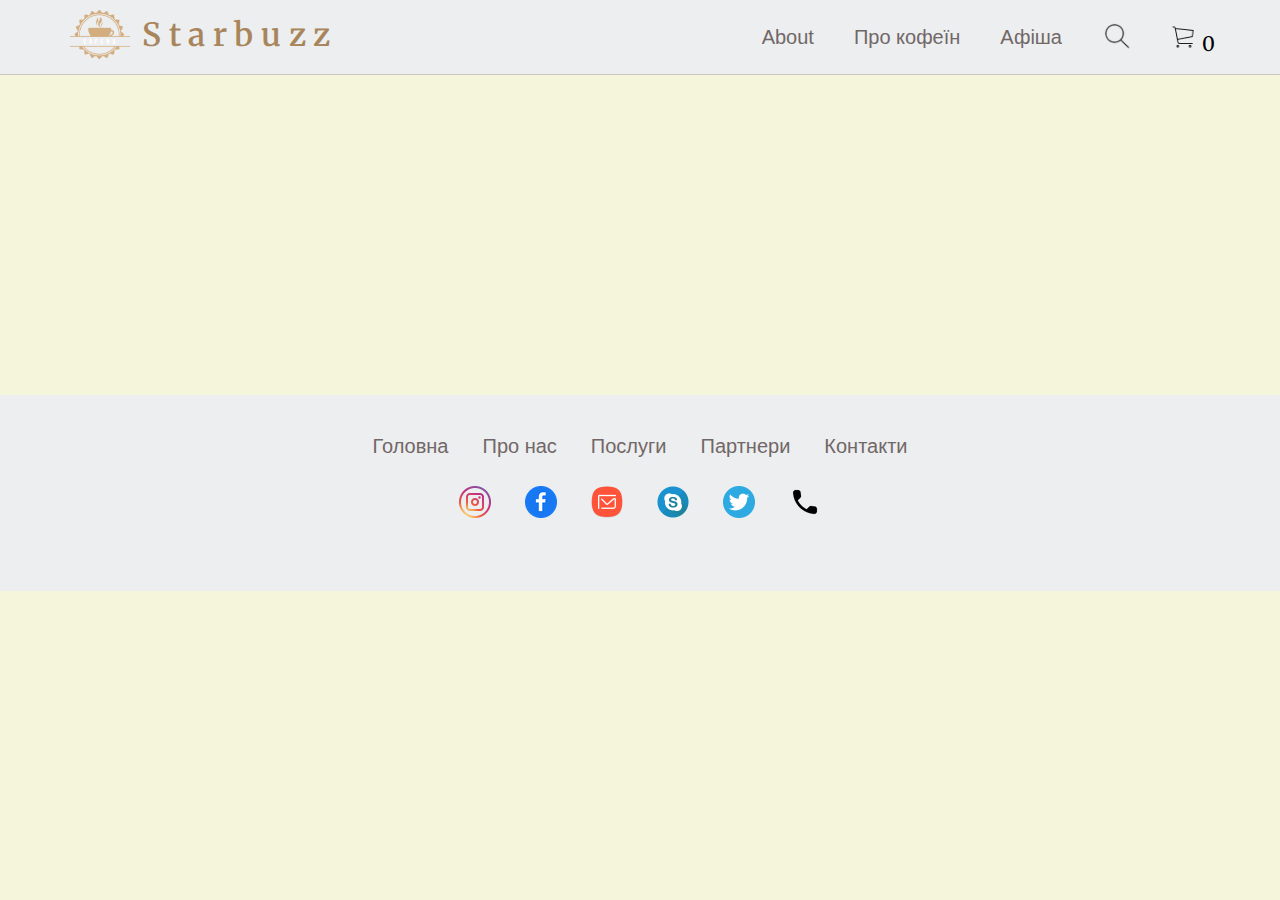
==== pages/about.html @ 5abb260b "4thcommit" ====
<!DOCTYPE html>
<html lang="en">
<head>
    <meta charset="UTF-8">
    <meta http-equiv="X-UA-Compatible" content="IE=edge">
    <meta name="viewport" content="width=device-width, initial-scale=1.0">
    <title>Про нас</title>
    <link rel = "stylesheet"  href="../mainfile.css">
    <link href="https://fonts.googleapis.com/css2?family=Merriweather:wght@300&family=Noto+Serif&display=swap" rel="stylesheet">
</head>
<body>
    <header class="header">
        <div class="header_container">
            <div class="logo"><a href="#"><img src="../img/logo.png" alt="logo"></a><h1 id="logo-name">Starbuzz</h1></div>
            <div class="header_menu menu">
                <div class="menu_icon">
                    <img src="../img/menu.png"></im>
                </div>
                <nav class="navbar nav_container">
                    <ol class="center_row">
                        <li>
                            <a href="#" class="menu__item">About</a>
                            <span class="menu_arrow"></span>
                            <ul class="menu_sub-list">
                                <li><a href="#" class="menu_sub-link" target="_blank">Філософія</a></li>
                                <li><a href="#" class="menu_sub-link" target="_blank">Партнери</a></li>
                                <li><a href="#" class="menu_sub-link" target="_blank">Контакти</a></li>
                            </ul>
                        </li>
                    <li><a href="../pages/сaffeine.html" class="menu__item" target="_blank">Про кофеїн</a></li>
                    <li><a href="../pages/table.html" class="menu__item" target="_blank">Афіша</a></li>
                    </ol>
                    <div class="icons">
                        <div class="search" id="search-btn"><img src="../img/search.png" alt="search"></div>
                        <div class="shopping" id="card-btn"><a href="#popup"><img src="../img/shopping-cart.png" alt="yourcart"></a><span>0</span></div>
                    </div>
                </nav>
        </div>
        </div>
    </header>
    <section class="about-us">

    </section>
    <section class="video">

    </section>
    <section class="rewievs">

    </section>
    <section class="write-rew">
        
    </section>
    <footer>
        <div class="container-footer">
          <ul class="flex-row flex-links">
            <li><a href="#h">Головна</a></li>
            <li><a href="#about">Про нас</a></li>
            <li><a href="#services">Послуги</a></li>
            <li><a href="#team">Партнери</a></li>
            <li><a href="#contact-us">Контакти</a></li>
          </ul>
          <ul class="flex-row">
            <li>
                <a href="https://www.instagram.com/" title="Instagram" target="_blank">
                    <img src="../img/icons/instagram.png" alt="Ми в Instagram!">
                </a>
            </li>
            <li>
                <a href="https://www.facebook.com/" title="Facebook" target="_blank">
                    <img src="../img/icons/facebook (1).png" alt="Ми в Facebook!">
                </a>
            </li>
            <li>
                <a href="mailto:starbuzzcafe@gmail.com?subject=Important" title="Email">
                    <img src="../img/icons/email.png" alt="Напишіть нам!">
                </a>
            </li>
            <li>
                <a href="skype:skypename?chat" title="Skype(chat)">
                    <img src="../img/icons/skype.png" alt="Напишіть нам в Skype!">
                </a>
            </li>
            <li>
                <a href="#" title="Twitter">
                    <img src="../img/icons/twitter.png" alt="Напишіть нам в Twitter!">
                </a>
            </li>
            <li>
                <a href="callto:+0689584521" title="Phone number">
                    <img src="../img/icons/call.png" alt="Зателефонуйте нам!">
                </a>
            </li>
          </ul>
        </div>
      </footer>
</body>
<script src="script.js"></script>
</html>
---- mainfile.css ----
*{
    font-family: 'Merriweather', serif;
    margin:0; 
    padding:0;
    box-sizing: border-box;
    outline: none; 
    border:none;
    text-decoration: none;
    
}
html {
    font-size: 62.5%;
}
body{
    background: beige;
    scroll-behavior: smooth;
    overflow: auto;
}
body.lock{
    overflow: hidden;
}
html, body {
    width: 100%;
    height: 100%;
    overflow-x: hidden;
}
h1 {
    font-size: 32px;
    font-weight: 570;
    line-height: 1.8;
    letter-spacing: 7.6px;
    text-align: center;
    text-transform: initial;
    padding-top: 0;
}
h2{
    font-size: 30px;
    font-style:initial;
    font-weight: 620;
    line-height: 1.3;
    letter-spacing: 6px;
    text-align: justify;
    text-transform: initial;
}
h3 {
    font-size: 18px;
    font-style:initial;
    font-weight: 600;
    line-height: 0.8;
    text-align:inherit;
    text-transform: initial;
}
p, a {
    font-size: 18px;
    font-weight: 500;
    line-height: normal;
    text-align: left;
    text-transform: initial;
    margin: 10px 5px;
    color: #333333;
}
section {
    align-content: initial;
    padding: 40px 7%;
    z-index: 1000;
}
h3 span {
    color: #e3bc59f3;
}
h1, h2, h3{
    color: #a9855b;
}

.heading {
    text-align: center;
    padding-bottom: 54px;
    font-size: 34px;
}
.heading2{
    text-align: center;
    padding-bottom: 54px;
    font-size: 22px;
    color: rgb(42, 44, 44);
}
.heading3{
    text-align: center;
    padding-bottom: 8px;
    padding-top: 8px;
    font-size: 16px;
    color: rgb(42, 44, 44);
    line-height: 1.5;
}
.p{
    font-size: 16px;
}
.header {
    top: 0;
    left: 0;
    width: 100%;
    z-index: 1000;
    background-color: #eceef0;
    border-bottom: 1.5px solid #cdc5c5;
}
.header_container{
    max-width: 1200px;
    margin: 0 auto;
    display: flex;
    padding: 0px 25px;
    align-items: center;
    justify-content: space-between;
    min-height: 70px;
}
.logo a img{
    width: 60px;
}
div.logo h1 {
    margin: 7px;
}
.center_row > li{
    position: relative;
    margin: 0px 0px 0px 20px;
}
ol, ul {
    list-style: none;
}
.menu_sub-list{
    position: absolute;
    top: 100%;
    right: 0;
    background-color: #fff;
    padding: 15px;
    min-width: 150px;
}
.menu_sub-list li {
    margin: 0px 0px 10px 0px;
}
.menu_sub-list li:last-child{
    margin: 0;
}
a.menu__item{
    margin:0 1rem;
}
a.menu__item,
.menu_sub-list li a{
    font-family: 'Raleway', sans-serif;
    text-decoration: none;
    font-style: normal;
    color: #726767;
    font-size: 20px;
}
a.menu__item:hover {
    color: #e3bc59f3;
    border-bottom: 2px solid #e3bc59f3;
    padding-bottom: 8px;
}
.menu_sub-list li a:hover{
    color: #e3bc59f3;
    border-bottom: 2px solid #e3bc59f3;
    padding-bottom: 4px;
}
div.logo{
    display: flex;
    flex-direction: row;
}
div.icons {
    display: flex;
    flex-direction: row;
    margin: 0 auto;
}
div.icons div {
    cursor: pointer;
    font-size: 40px;
    margin-left: 32px;
}
div.icons div img {
    height: 28px;
}
.menu_icon{
    display: none;
}
.shopping span {
    font-size: 20px;
}
nav.navbar.nav_container.active{
    z-index: 1;
}
/*section cafebg*/
section.container.cafebg{
    min-height: 100vh;
    width: 100%;
    display: flex;
    align-items: center;
    background-image: url(./img/main-coffee.jpg);
    background-attachment: fixed;
    background-size: cover;
    background-position: center;
}
.container.cafebg .content {
    max-width: 800px;
}
.content h1 {
    font-size: 80px;
    color: #4b4432f3;
}
.content p {
    font-size: 2rem;
    font-weight: lighter;
    line-height: 1.8;
    padding: 1rem 0;
    color: #495250;
    margin: 0 auto;
}
.menu_item{
    position: absolute;
    background:#a2c5c5;
    color:#eceef0;
    position:relative;
    height:60px;
    width: 160px;
    font-size: 22px;
    padding:0 16px;
    cursor: pointer;
    transition:800ms ease all;
    outline:none;
  }
  .menu_item:hover{
    background:#eceef0;
    color:#dadfdf;
  }
  .menu_item:before,.menu_item:after{
    content:'';
    position:absolute;
    top:0;
    right:0;
    height:3px;
    width:0;
    background: #a2c5c5;
    transition:400ms ease all;
  }
  .menu_item:after{
    right:inherit;
    top:inherit;
    left:0;
    bottom:0;
  }
  .menu_item:hover:before,.menu_item:hover:after{
    width:100%;
    transition:800ms ease all
  }
 a.name {
    display: flex;
    align-items: center;
    justify-content: center;
 }
 /*end section cafebg*/
 /*section buy-pr*/
 .buy-pr{
    background-color: #dadfdf;
    margin-top: -7%;
    display: flex;
    flex-direction: column;
 }
 section.buy-pr h2 {
    text-align: center;
}
.grid {
    display: flex;
    flex-wrap: wrap;
    gap: 4px;
}
.buy-coffee{
    flex: 24%;
    border: 1.5px solid rgb(176, 182, 187);
}
.roast {
    display: flex;
    flex-direction: row;
    margin-left: 20px;
}
.roast .typeroast {
    margin-right: 5px;
}
div.roast{
    margin-top: 10px;
}
img.starpic {
    display: block;
    margin: 0 auto;
}
.starpic {
    max-width: 255px;
    max-height: 315px;
}
div.grid div.buy-coffee {
    text-align: center;
}
div.buy-coffee:hover {
    background: #eceef0;
}
.menu_item1{
    position: absolute;
    background:#a2c5c5;
    color: #4b4432f3;
    position:relative;
    height:40px;
    width: 130px;
    font-size: 22px;
    padding:0 16px;
    cursor: pointer;
    transition:800ms ease all;
    outline:none;
    margin: auto;
    display: flex;
    justify-content: center;
    align-content: center;
    font-weight: 600;
    margin: 10px auto;  
}
.menu_item1:hover{
    background:#eeedbe;
    color:#b6dada;
  }
.menu_arrow{
    display: none;
}
body._pc .center_row > li:hover .menu_sub-list {
    opacity: 1;
    visibility: visible;
    transform: translate(0px, 0px);
    pointer-events: all;
}
body._mobile .center_row > li {
    display: flex;
    align-items: center;
}
body._mobile .menu_arrow{
    display: block;
    width: 0;
    height: 0;
    border-left: 5px solid transparent; 
    border-right: 5px solid transparent; 
    border-top: 10px solid #cbcfcf;
}
body._mobile .center_row > li.active .menu_sub-list {
    opacity: 1;
    visibility: visible;
    transform: translate(0px, 0px);
    pointer-events: all;
    display: block;
}
/*section menu*/
.menu_coffee {
    background-color: #e9e7e5;
}
.row{
    display: flex;
    flex-wrap: wrap;
}
.col{
    flex: 45%;
    box-sizing: border-box;
    padding: 10px 20px 15px 20px;
}
.col div.drink img{
    float: left;
    margin: 4px;
    width: 80px;
    height: 80px;
    text-align: left;
    border-radius: 50%;
}
div.title_coffee {
    margin-left: 90px;
    font-size: 10px;
}
div.title_coffee h3 {
    color: rgb(180, 157, 140);
    line-height: 1.4;
}
div.title_coffee p{
    font-size: 16px; 
    margin-top: 25px;
} 
div.title_coffee span {
    border-bottom: 3.5px dotted;
    margin-left: 40px;
}
.col {
    border: 1.5px solid rgb(187, 186, 176);
    margin: 1.5px;
    position:relative;
    padding-bottom: 40px;
}
.col:hover{
    background-color:rgb(224, 212, 204);
    transform: scale(1.02);
}
.rating {
    display: inline-flex;
    flex-direction: row-reverse;
    padding: 5px;
    position: absolute;
    bottom: 5px;
}
.rating_item{
    color: #a8a7a7;
    cursor: pointer;
    transition: .2s;
    font-size: 22px;
}
.rating_item:hover,
.rating_item:hover ~ .rating_item{
    color: #e3bc59f3;
}
.rating[data-total-value="1"] .rating_item:nth-child(n+5),
.rating[data-total-value="2"] .rating_item:nth-child(n+4),
.rating[data-total-value="3"] .rating_item:nth-child(n+3),
.rating[data-total-value="4"] .rating_item:nth-child(n+2),
.rating[data-total-value="5"] .rating_item:nth-child(n+1) {
    color: #e3bc59f3;
}
.menu_item_1{
    background-color:rgb(180, 157, 140);
}
a.menu_item.menu_item_1{
    display: flex;
    justify-content: center;
    align-items: center;
    bottom: -20px;
}
.menu_item_1:before,.menu_item_1:after{
    content:'';
    position:absolute;
    top:0;
    right:0;
    height:3px;
    width:0;
    background: rgb(180, 157, 140);
    transition:400ms ease all;
  }
  .menu_item_1:hover{
      color: rgb(180, 157, 140);
  }
  .menu_item_1:after{
    right:inherit;
    top:inherit;
    left:0;
    bottom:0;
  }
  .menu_item.menu_item_1{
    height: 50px;
    font-size: 18px;
    margin: 0 auto;
}
/*section order-coffee*/
.order-coffee{
    background-color: #dadfdf;
}
.row1{
    display: flex;
    align-items: center;
    width: 96%;
}
.content-coffee,
.image-coffee {
    flex: 50%;
    font-size: 24px;
    margin: 15px;
}
.head_take_away{
    color: #a9855b;
    font-size: 65px;
}
.image-coffee img {
    width: 100%;
    height: auto;
}
/*section intro*/
.intro{
    background-color: #e9e7e5;
    min-height: 480px;
}
.title_p{
    padding: 0 0 20px;
    color: #787878;
    margin: 20px;
}
.intro-coffee{
    text-align: center;
    max-width: 500px;
    margin: 0 auto;
}
.intro-coffee h1{
    font-size: 60px;
    color: #4b4432f3;
}
.intro-coffee .heading{
    padding-bottom: 40px;
}

i.down {
    border: solid rgb(180, 157, 140);
    border-width: 0 4px 4px 0;
    display: inline-block;
    padding: 3px;
    height: 50px;
    width: 50px;
    text-align: center;
    margin-left: 46%;
  }
i.down:hover{
    border: solid #e3bc59f3;
    border-width: 0 4px 4px 0;
    display: inline-block;
    padding: 3px;
    height: 50px;
    width: 50px;
  }
  .down {
    transform: rotate(45deg);
    -webkit-transform: rotate(45deg);
}
/*section subscribe*/
.news{
    background-color: #dadfdf;
}
.columns1{
    display: flex;
}
.part1{
    flex: 50%;
    align-items: center;
    justify-content: center;
}
.container-form{
    max-width: 500px;
    width: 100%;
    background: #fff;
    margin: 20px auto;
    padding: 30px;
    box-shadow: 1px 1px 2px rgb(0, 0, 0, 0.125);
}
.container-form legend{
    font-size: 24px;
    font-weight: 700;
    color: #a9855b;
    text-transform: uppercase;
    text-align: center;
}
.container-form form{
    width: 100%;
}
.part1{
    display: flex;
    align-items: center;
    margin: 0 15px;
}
.part1 label{
    width: 50px;
    margin-right: 10px;
    font-size: 14px;
    color:#4b4432f3; 
}
.button{
    height: 37px;
    width: 110px;
    margin-right: 105px;
    margin: 15px 0;
}
.part1 .input_det {
    width: 160px;
    outline: none;
    border: 0.5px solid #bdbcbaf3;
    font-size: 15px;
    padding: 8px 10px;
    transition: all 0.3s ease;
}
.part1 .input_det:focus{
    border: 1px solid #e3bc59f3;
}
label p a{
    float: left;
}
label p a{
    color: rgb(180, 157, 140);
}
label p a:hover{
    color: rgb(212, 202, 142);
}
.inputfield .check{
    width: 15px;
    height: 15px;
    cursor:pointer;
    position: relative;
    margin: 0 10px;
}
.inputfield .check input[type="checkbox"]{
    position: absolute;
    top: 0;
    left: 0;
    opacity: 0;
}
.inputfield .check .checkmark{
    width: 15px;
    height: 15px;
    border: 1px solid rgb(212, 202, 142);
    display: block;
    position: relative;
    background: rgb(248, 248, 248);
}
.inputfield .check .checkmark:before {
    content: "";
    position: absolute;
    top: 1px;
    left: 2px;
    width: 5px;
    height: 2px;
    border: 2px solid;
    border-color: transparent transparent #fff #fff;
    transform: rotate(-45deg);
    display: none;
}
.inputfield .check input[type="checkbox"]:checked ~ .checkmark{
    background: rgb(212, 202, 142);
}
.inputfield .check input[type="checkbox"]:checked ~ .checkmark:before{
    background: rgb(212, 202, 142);
    display: block;
}
.part1 img{
    width: 100%;
    height: auto;
}
/*section footer*/
.footer{
    background-color: #e9e7e5;
}
/*popup*/
.popup{
    position: fixed;
    height: 100%;
    width: 100%;
    background-color: rgba(0, 0, 0, 0.712);
    top: 0;
    left: 0;
    opacity: 0;
    visibility: hidden;
    overflow-y: auto;
    overflow-x: hidden;
    transition: all 0.5s ease 0s;
}
.popup_header{
    width: 100%;
    max-width: 800px;
    display: flex;
    justify-content: flex-start;
    border-bottom: 4px solid lightgrey;
    margin: 0 auto;
}
.product_title{
    width: 45%;
}
.price{
    width: 15%;
    display: flex;
    align-items: center;
}
.quantity{
    width: 30%;
    display: flex;
    align-items: center;
}
.quantity img{
    margin: 5px;
    height: 20px;
}
.total{
    display: flex;
    align-items: center;
}
.basketTotalContainer{
    display: flex;
    justify-content: flex-end;
    width: 100%;
    padding: 10px 0;
}
.basketTotalTitle{
    width: 30%;
}
.basketTotal{
    width: 10%;
}
.product {
    width: 45%;
}
.products{
    display: flex;
    flex-wrap: wrap;
}
.products .price,
.products .total {
    font-size: 18px;
}
.popup:target{
    opacity: 1;
    visibility: visible;
}
.popup_body{
    min-height: 100%;
    display: flex;
    align-items: center;
    justify-content: space-around;
    padding: 30px 10px;
    font-size: 14px;
}
.popup_content{
    background-color: #fff;
    color: #000;
    justify-content: space-around;
    width: 800px;
    padding: 30px;
}
.popup_header .popup_close{
    position: absolute;
    right: 10px;
    top: 10px;
    font-size: 50px;
    color: white;
    font-family:'Trebuchet MS', 'Lucida Sans Unicode', 'Lucida Grande', 'Lucida Sans', Arial, sans-serif;
}
form.main_form_1 fieldset{
    border-color: #fde3a0b4;
    border-style: solid;
    box-shadow: 0 0 20px rgb(0 0 0 / 10%);
    border-radius: 3px;
    padding: 20px 15px;
    margin: 20px;
}
.part{
    margin: 15px;
    font-size: 16px;
    flex: 50%;
    box-sizing: border-box;
    padding-left: 40px;
    padding: 20px;
    vertical-align: middle;
}
.columns {
    display: flex;
    flex-wrap: wrap;
    margin-left: 40px;
}
.part input{
    width: 160px;
    outline: none;
    border: 0.5px solid #bdbcbaf3;
    font-size: 15px;
    padding: 8px 10px;
    transition: all 0.3s ease;
}

/*footer*/
footer{
    background-color: #eceef0;
}
.container-footer{
    display: flex;
    flex-direction: column;
    align-items: center;
}
.container-footer ul{
    margin-bottom: 28px;
    flex-wrap: wrap;
    justify-content: center;
}
.container-footer ul li a{
    padding: 0 12px;
    margin-bottom: 16px;
    color: #726767;
    font-family: 'Raleway', sans-serif;
    font-size: 20px;
}
.flex-row{
    display: flex;
}
.flex-row.flex-links li a:hover{
    color: #e3bc59f3;
    border-bottom: 2px solid #e3bc59f3;
    padding-bottom: 4px;
}
 @media (min-width: 900px){
        footer{
        padding: 40px 20px;
        }
}

/*page about caffeine*/
.bg-color img{
    margin: auto;
    display: flex;
}
.left-coffee {
    float: left;
    margin: 4px ;
    width: 280px;
    height: 262px;
}
.left-tea{
    float: left;
    margin: 4px 5px 4px 5px ;
    width: 230px;
    height: 210px;
    margin-top: 30px;
}
.circle {
    float: left;
    shape-outside: circle(45%);
    height: 500px;
    width: 500px;
}
.make-drink{
    font-size: 18px;
    font-weight: 500;
    line-height: normal;
    text-align: left;
    text-transform: initial;
    margin: 10px 5px;
    color: #333333;
}
.bg-color,
.bg-muted,
.beans-bg,
.coffee-bg,
.make-coffee,
.tea-bg,
.make-tea{
background-color: #dadfdf;
}









@media (min-width: 767px){
    .center_row{
        display: flex;
        align-items: center;
    }
    .center_row > li {
        padding: 10px 0;
    }
    nav.navbar.nav_container{
        display: flex;
    }
    .menu_sub-list{
        transform: translate(0px, 10%);
        opacity: 0;
        visibility: hidden;
        pointer-events: none;
        transition: all 0.3s ease 0s;
    }
}
@media (max-width: 767px) {
    .menu_icon{
        z-index: 5;
        display: block;
        position: relative;
        width: 30px;
        height: 18px;
        cursor: pointer;
    }
    .nav_container {
        position: fixed;
        top: 0;
        right: -100%;
        width: 100%;
        height: 100%;
        background-color:rgba(174, 201, 201, 0.95);
        color: rgb(230, 240, 238);
        padding: 100px 30px;
        transition: right 0.3s ease 0s;
    }
    .nav_container.active{
        right: 0;
    }
    .nav_container::before{
        content: "";
        position: fixed;
        width: 100%;
        top: 0;
        left: 0;
        max-height: 102px;
        background-color: #eceef0;
        border-bottom: 1.5px solid #cdc5c5;
        z-index: 2;
    }
    .center_row > li {
        flex-wrap: wrap;
        margin: 15px 0px 25px 0px;
    }
    .nav_container > li.active .menu_sub-list{
        display: block;
    }
    .center_row li a{
        font-size: 22px;
    }
    .menu_sub-list{
        position: relative;
        flex: 1 1 100%;
        display: none;
    }
    .menu_sub-link{
        font-size: 18px;
    }
}
div.title_coffee span {
    border-bottom: 3.5px dotted;
    display: flex;
    max-width: 55px;
    margin-left: 10px;
}
@media (max-width: 1280px){
    .row1{
    flex-direction: column;
    }
}
@media (max-width: 350px){
    .intro-coffee h1{
        font-size: 40px;
    }
}
@media (max-width: 1112px){
    .news .columns1{
        flex-direction: column;
    }
    .columns1 .part1 label{
        flex-direction: column;
        align-items: flex-start;
    }
}
@media (max-width: 440px){
    fieldset.forms p,
    .part1 .input_det,
    .inputfield .part1 p,
    .inputfield .part1 p a{
        font-size: 14px;
    }
}
@media (max-width: 340px){
    .columns1 .part1{
        width: 250px;
        margin-right: 20px;
    }
    fieldset.forms legend {
        margin-left: -40px;
        font-size: 14px;
    }
    fieldset.forms p.p,
    fieldset.forms p.p a,
    div.part1 label{
        font-size: 10px;
    }
    .input_det{
        width: 100px;
    }
    .container-form{
        width: 300px;
    }
}













/*media queires*/
@media screen and (min-width: 960px) {
    html {
      margin-left: calc(100vw - 100%);
      margin-right: 0;
    }
  }
@media(max-width: 991px){
    html{
        font-size: 55%;
    }
    header {
        padding: 1.5rem 2rem;
    }
    section{
        padding:2rem;
    }
}
@media (max-width: 440px){
    .container.cafebg .content h1{
        font-size: 45px;
    }
    .container.cafebg .content p{
        font-size: 16px;
    }
    .menu_item {
        height: 50px;
        width: 130px;
    }
    .menu_item a{
        font-size: 14px;
    }
    .head_take_away{
        font-size: 42px;
    }
    a.menu_item.menu_item_1{
        font-size: 15px;
    }
}
@media (max-width: 484px){
    #logo-name {
        display: none;
    }
}
@media (max-width: 1377px), 
       (min-width:1307px){
        .special {
            
    display: block;
    max-width: 24%;
    margin: auto;
        }
}
@media (max-width: 1213px){
    .special{
    display: block;
    max-width: 33%;
    margin: auto;
    }
}
@media (max-width: 817px){
    .special{
    display: block;
    max-width: 50%;
    margin: auto;
    }
}
@media (max-width: 556px){
    .special{
    display: block;
    max-width: 100%;
    }
}
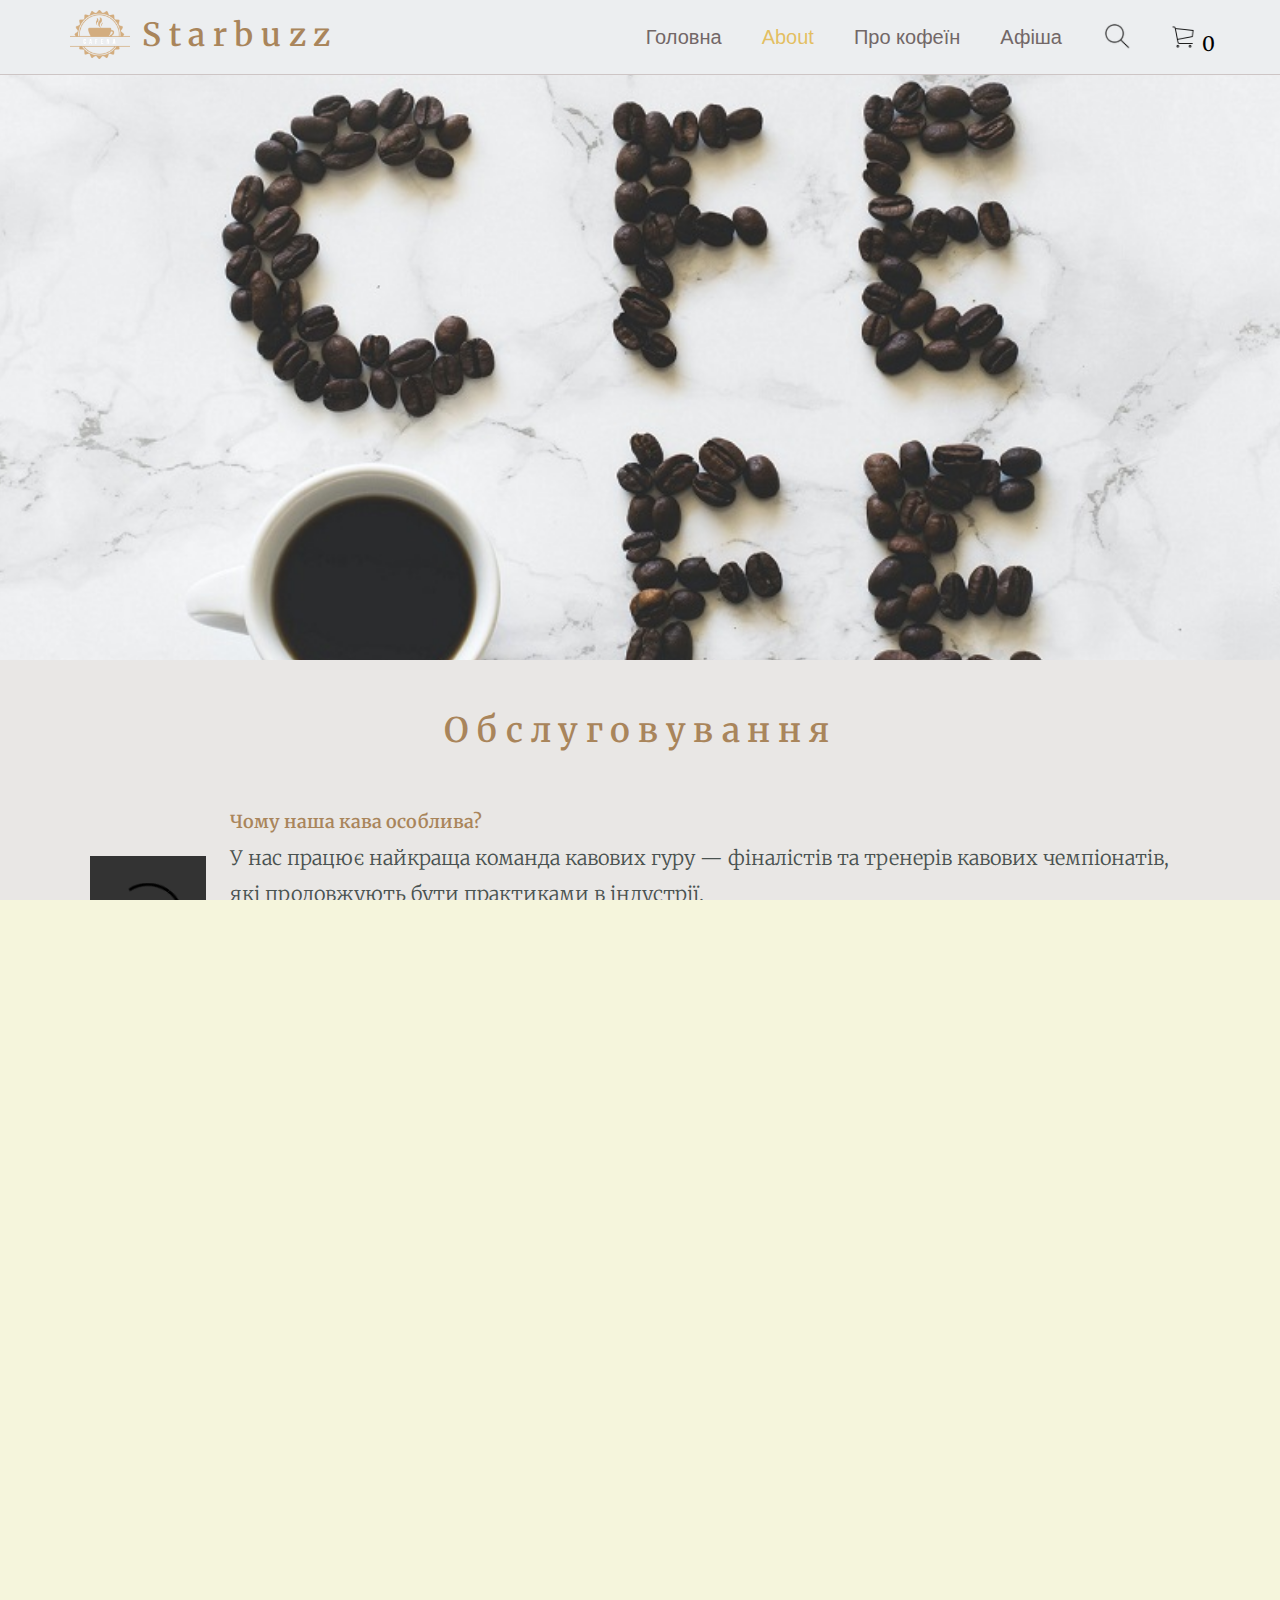
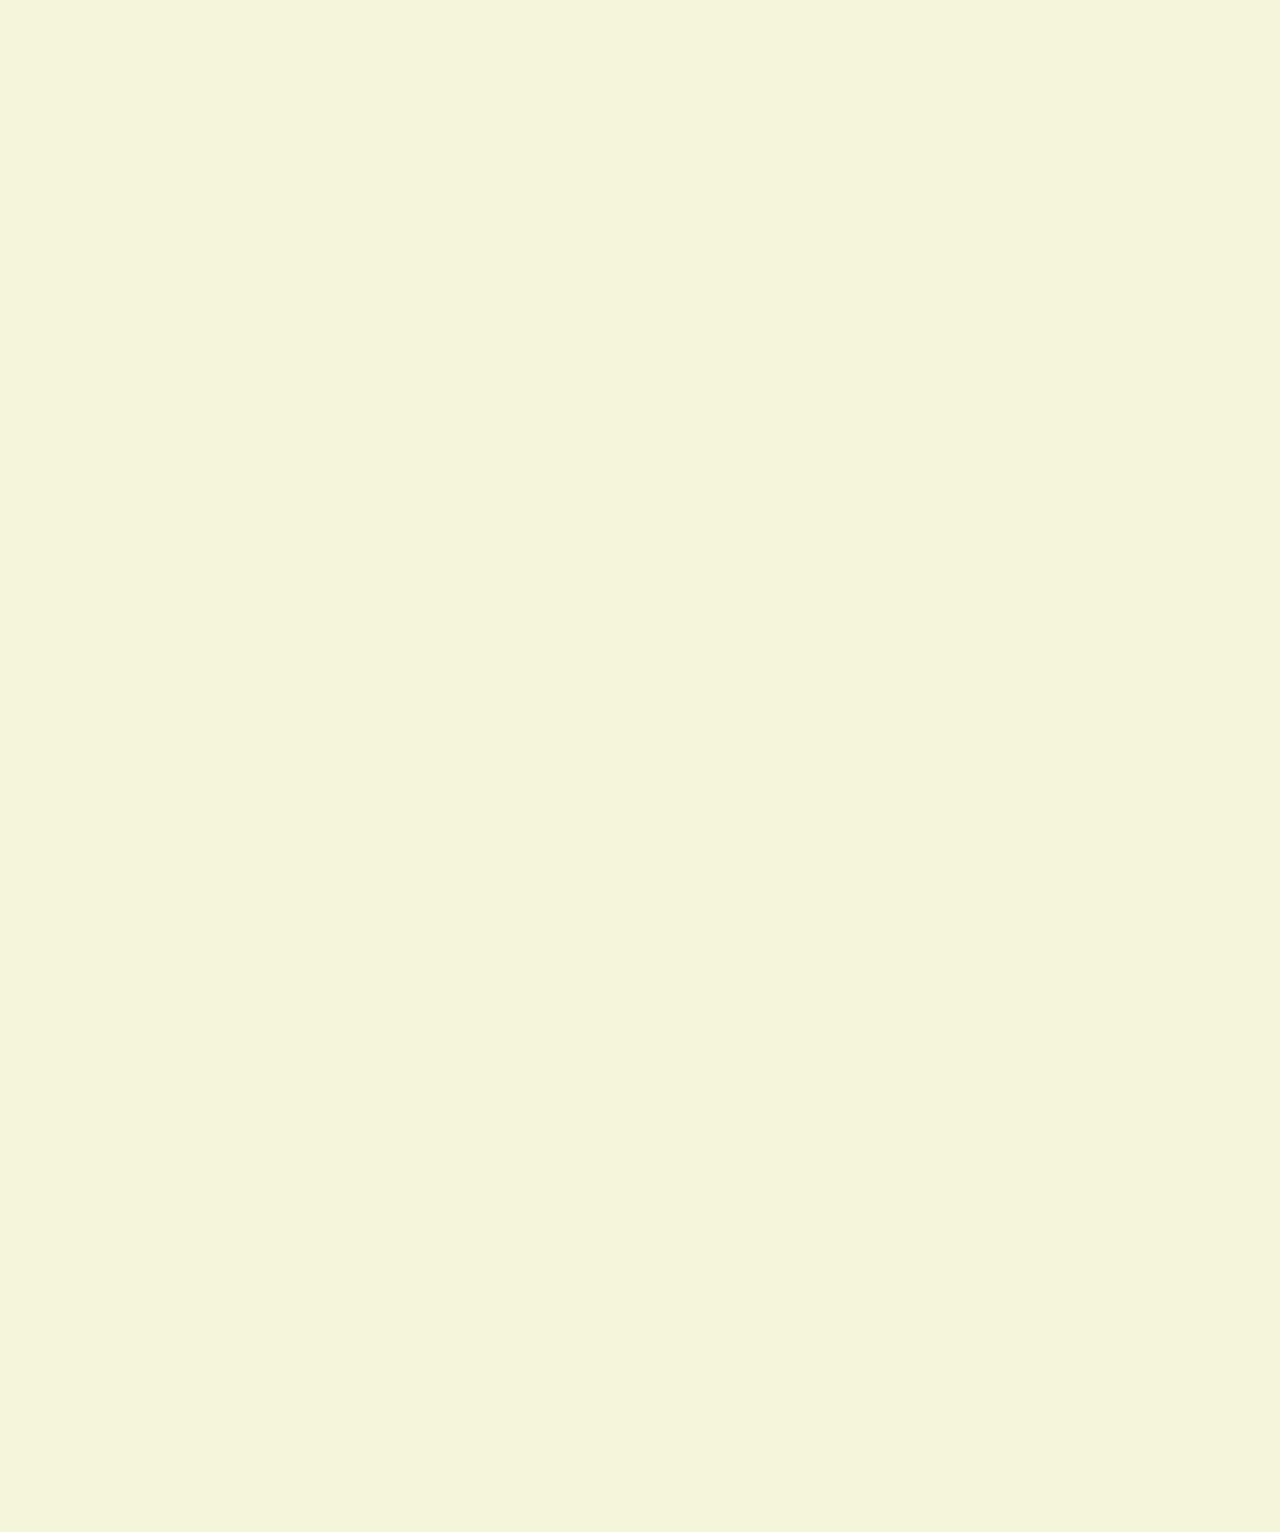
==== commit 88826e72: "mycommit" ====
--- a/pages/about.html
+++ b/pages/about.html
@@ -7,19 +7,21 @@
     <title>Про нас</title>
     <link rel = "stylesheet"  href="../mainfile.css">
     <link href="https://fonts.googleapis.com/css2?family=Merriweather:wght@300&family=Noto+Serif&display=swap" rel="stylesheet">
+    <link rel="icon" type="img/png" sizes="32x32" href="../img/favicon-32x32.png">
 </head>
 <body>
     <header class="header">
         <div class="header_container">
-            <div class="logo"><a href="#"><img src="../img/logo.png" alt="logo"></a><h1 id="logo-name">Starbuzz</h1></div>
+            <div class="logo"><a href="../index.html"><img src="../img/logo.png" alt="logo"></a><h1 id="logo-name">Starbuzz</h1></div>
             <div class="header_menu menu">
                 <div class="menu_icon">
                     <img src="../img/menu.png"></im>
                 </div>
                 <nav class="navbar nav_container">
                     <ol class="center_row">
+                        <li><a href="../index.html" class="menu__item" target="_blank">Головна</a></li>
                         <li>
-                            <a href="#" class="menu__item">About</a>
+                            <a href="#" class="menu__item current">About</a>
                             <span class="menu_arrow"></span>
                             <ul class="menu_sub-list">
                                 <li><a href="#" class="menu_sub-link" target="_blank">Філософія</a></li>
@@ -39,16 +41,96 @@
         </div>
     </header>
     <section class="about-us">
-
     </section>
-    <section class="video">
-
+    <section class="video-section">
+        <h1 class="heading">Обслуговування</h1>
+            <div class="row-video">
+                <div class="video">
+                    <video controls>
+                        <source src="../img/video(starbuzz).mp4" type="video/mp4">
+                    </video>
+                </div>
+                <div class="content">
+                    <h3>Чому наша кава особлива?</h3>
+                    <p>У нас працює найкраща команда кавових гуру — фіналістів та тренерів кавових чемпіонатів, які продовжують бути практиками в індустрії.</p>
+                    <p>Вони знають про каву все — від обсмажування зеленого зерна до приготування напою. Опанувавши мистецтво кави, наші баристи створюють напої-шедеври, які хочеться куштувати ще і ще. Для нас дуже важливо, яку каву отримує кожен гість.</p>
+                </div>
+            </div>
     </section>
-    <section class="rewievs">
-
+    <section class="review" id="review">
+        <h1 class="heading"> Відгуки <span>відвідувачів</span> </h1>
+            <div class="box-container">
+                <div class="box">
+                    <img src="../img/care.png" alt="" class="quote">
+                    <p>Таке затишне домашнє місце для своїх! Супер м'яка кава, супер смаколики ручної роботи та напої (рекомендую спробувати тут айс-лате!). Офіціанти та баристи дуже ввічливі та привітні.</p>
+                    <img src="../img/boy1-photo.jpg" class="user" alt="">
+                    <h3>Олег</h3>
+                    <div class="rating-result">
+                        <span class="active"></span>	
+                        <span class="active"></span>    
+                        <span class="active"></span>  
+                        <span class="active"></span>    
+                        <span class="active"></span>
+                    </div>
+                </div>
+                <div class="box">
+                    <img src="../img/like.png" alt="" class="quote">
+                    <p>Дуже приємна атмосфера, ідеальне місце для кавування у вузькому колі. Кава бомбезна, смачні десерти. Єдине — деякі труднощі у персоналу з переходом на українську мову.</p>
+                    <img src="../img/girl-photo.jpg" class="user" alt="">
+                    <h3>Юлія</h3>
+                    <div class="rating-result">
+                        <span class="active"></span>	
+                        <span class="active"></span>    
+                        <span class="active"></span>  
+                        <span class="active"></span>    
+                        <span></span>
+                    </div>
+                </div>
+                <div class="box">
+                    <img src="../img/love.png" alt="" class="quote">
+                    <p>Дуже смачна кава, дружній персонал, затишний інтер'єр і наявність вільних місць у вечір вихідного дня. Рекомендую відвідати, - не пошкодуєте та матимете приємні спогади і враження.</p>
+                    <img src="../img/boy2-photo.jpg" class="user" alt="">
+                    <h3>Дмитро</h3>
+                    <div class="rating-result">
+                        <span class="active"></span>	
+                        <span class="active"></span>    
+                        <span class="active"></span>  
+                        <span class="active"></span>    
+                        <span class="active"></span>
+                    </div>
+                </div>
+            </div>
     </section>
-    <section class="write-rew">
-        
+    <section class="contact" id="contact">
+            <div class="row">
+                <div class="photo-in-form">
+                    <img src="../img/img-reviews.jpg" alt="">
+                </div>
+                <form action="#">
+                    <h3>Залиште свій відгук!</h3>
+                    <div class="input-form">
+                        <label for="myname"></label>
+                        <img src="../img/icons/user.png" alt="user">
+                        <input class="input_det" type="text" id="name" title="Введіть ваше ім'я (з великої літери)" placeholder="Ваше ім'я" required>
+                    </div>
+                    <div class="input-form">
+                        <label for="myemail"></label>
+                        <img src="../img/icons/email (1).png" alt="email">
+                        <input class="input_det" type="email" id="email" title="Введіть ваш email" placeholder="Ваш email">
+                    </div>
+                    <div class="input-form">
+                        <label for="phone"></label>
+                        <img src="../img/icons/call.png" alt="phone">
+                        <input class="input_det" type="tel" id="phone" title="Введіть ваш номер телефону" placeholder="333-33-33" pattern="[0-9]{3}-[0-9]{2}-[0-9]{2}" required>
+                    </div>
+                    <div class="input-form">
+                        <label for="text"></label>
+                        <img src="../img/icons/write.png" alt="comment">
+                        <p><textarea rows="5" cols="60" name="text" placeholder="Напишіть Ваші побажання"></textarea></p>
+                    </div>
+                    <input class="btn-sub" type="submit" value="Надіслати" class="btn">
+                </form>
+            </div>
     </section>
     <footer>
         <div class="container-footer">
@@ -94,5 +176,5 @@
         </div>
       </footer>
 </body>
-<script src="script.js"></script>
+<script src="../script.js"></script>
 </html>--- a/mainfile.css
+++ b/mainfile.css
@@ -152,6 +152,9 @@
     color: #e3bc59f3;
     border-bottom: 2px solid #e3bc59f3;
     padding-bottom: 8px;
+}
+li a.menu__item.current {
+    color: #e3bc59f3!important;
 }
 .menu_sub-list li a:hover{
     color: #e3bc59f3;
@@ -348,6 +351,13 @@
     pointer-events: all;
     display: block;
 }
+.buttons{
+    display: flex;
+    align-items: center;
+}
+.buttons button{
+    margin: 10px;
+}
 /*section menu*/
 .menu_coffee {
     background-color: #e9e7e5;
@@ -529,14 +539,11 @@
 }
 .part1{
     flex: 50%;
-    align-items: center;
     justify-content: center;
 }
 .container-form{
-    max-width: 500px;
-    width: 100%;
     background: #fff;
-    margin: 20px auto;
+    margin: 20px 50px;
     padding: 30px;
     box-shadow: 1px 1px 2px rgb(0, 0, 0, 0.125);
 }
@@ -549,11 +556,19 @@
 }
 .container-form form{
     width: 100%;
+    height: auto;
+}
+.main_form .row{
+    display: flex;
+    flex-wrap: wrap;
+}
+.main_form .row fieldset{
+    flex: 50%;
+    padding: 26px 20px;
 }
 .part1{
     display: flex;
     align-items: center;
-    margin: 0 15px;
 }
 .part1 label{
     width: 50px;
@@ -568,7 +583,6 @@
     margin: 15px 0;
 }
 .part1 .input_det {
-    width: 160px;
     outline: none;
     border: 0.5px solid #bdbcbaf3;
     font-size: 15px;
@@ -674,6 +688,10 @@
     margin: 5px;
     height: 20px;
 }
+div.products div.product img{
+    width: 150px;
+    height: 150px;
+}
 .total{
     display: flex;
     align-items: center;
@@ -739,26 +757,38 @@
 .part{
     margin: 15px;
     font-size: 16px;
-    flex: 50%;
     box-sizing: border-box;
     padding-left: 40px;
     padding: 20px;
     vertical-align: middle;
 }
-.columns {
-    display: flex;
-    flex-wrap: wrap;
-    margin-left: 40px;
-}
-.part input{
-    width: 160px;
+.part input.input_det{
+    width: 100%;
+    padding: 14px;
+    font-size: 14px;
+    text-transform: none;
     outline: none;
     border: 0.5px solid #bdbcbaf3;
-    font-size: 15px;
-    padding: 8px 10px;
     transition: all 0.3s ease;
 }
-
+.part input[type="radio"]{
+    margin: 7px;
+}
+.part {
+    clear:both; text-align: left;
+}
+label span{
+    color: red;
+}
+label a{
+    color: #a9855b;
+}
+label a:hover{
+    color:rgb(212, 202, 142);
+}
+.columns label {
+    font-size: 14px;
+}
 /*footer*/
 footer{
     background-color: #eceef0;
@@ -793,7 +823,6 @@
         padding: 40px 20px;
         }
 }
-
 /*page about caffeine*/
 .bg-color img{
     margin: auto;
@@ -813,10 +842,12 @@
     margin-top: 30px;
 }
 .circle {
+    border-radius: 50%;
     float: left;
     shape-outside: circle(45%);
-    height: 500px;
-    width: 500px;
+    height: 350px;
+    width: 350px;
+    padding: 30px;
 }
 .make-drink{
     font-size: 18px;
@@ -837,14 +868,321 @@
 background-color: #dadfdf;
 }
 
+/*page about*/
+/*section rewievs*/
+section.review{
+    background-color: #dadfdf;
+}
+.review .box-container{
+    display: grid;
+    grid-template-columns: repeat(auto-fit, minmax(30rem, 1fr));
+    gap: 24px;
+}
+.review .box-container .box{
+    border:1px solid #b89e80; 
+    text-align: center;
+    padding: 20px 25px;
+}
+.review .box-container .box p{
+    font-size: 1.5rem;
+    line-height: 1.8;
+    color: #4b4432f3;
+    padding: 2rem 0;
+}
+.review .box-container .box .user{
+    height: 150px;
+    width: 150px;
+    border-radius: 50%;
+    object-fit: cover;
+}
+.review .box-container .box h3{
+    padding: 24px 0;
+    font-size: 30px;
+}
+.rating-result {
+	width: 265px;
+	margin: 0 auto;
+}
+.rating-result span {
+	padding: 0;
+	font-size: 22px;
+	margin: 0 2px;
+	line-height: 0.6;
+	color: lightgrey;
+	text-shadow: 1px 1px #bbb;
+}
+.rating-result > span:before {
+	content: '★';
+}
+.rating-result > span.active {
+	color: gold;
+	text-shadow: 1px 1px #c60;
+}
+/*section write reviews*/
+section.contact {
+    background-color: #e9e7e5;
+}
+.contact .row{
+    display: flex;
+    background: rgb(246 245 244);
+    flex-wrap: wrap;
+    gap: 10px;
+}
+.contact .row .photo-in-form{
+    margin: 30px;
+}
+.photo-in-form img {
+    width: 100%;
+    height: auto;
+}
+.contact .row form {
+    flex: 50%;
+    padding: 26px 20px;
+    text-align: center;
+}
+.contact .row form h3{
+    font-size: 30px;
+}
+.contact .row form .input-form{
+    display: flex;
+    align-items: center;
+    margin-top: 25px;
+    margin-bottom: 25px;
+    border: 2px solid #fff;
+}
+.input-form label {
+    font-size: 16px;
+}
+.contact .row form .input-form img{
+    padding-left: 14px; 
+    padding-right: 14px;
+}
+.contact .row form .input-form input,
+.contact .row form .input-form p textarea{
+    width: 100%;
+    padding: 14px;
+    font-size: 14px;
+    text-transform: none;
+}
+.btn-sub {
+    height: 50px;
+    width: 150px;
+    font-size: 16px;
+    color: #a9855b;
+    background-color: #dac48ef3;
+    cursor: pointer;
+}
+.btn-sub:hover{
+    color: #dac48ef3;
+    background-color: #a9855b;
+}
+/*section video*/
+section.video-section{
+    background-color: #e9e7e5;
+}
+.video-section .row-video{
+    display: flex;
+    align-items: center;
+    gap: 25px;
+}
+.video-section .row-video .video video {
+    flex: 50%;
+}
+.video video{
+    width: 100%;
+    height: auto;
+}
+/*section about us*/
+section.about-us {
+    background-image: url(./img/background_image.jpg);
+    background-attachment: fixed;
+    background-size: cover;
+    background-position: center;
+    min-height: 65vh;
+    width: 100%;
+
+}
+@media(max-width: 775px){
+    section.video-section .row-video{
+    flex-direction: column;
+    }
+}
+/*page table*/
+section.table{
+    background-color: #dadfdf;
+}
+table {
+    background-color: initial;
+    width: 55%;
+}
+h2 span {
+    color: #5E4554;
+}
+.content-table {
+    border-collapse: collapse;
+    margin: 30px 0;
+    font-size: 18px;
+    font-weight: 500;
+    line-height: normal;
+    letter-spacing: 0.5px;
+    color: #333333;
+    border-radius: 4px 4px 0 0;
+    box-shadow: 0 0 20px rgb(0, 0, 0, 0.1);
+}
+.content-table thead tr {
+    background-color: #3c4047;
+    color: rgb(180, 157, 140);;
+    font-weight: bold;
+}
+.content-table th,
+.content-table td {
+    padding: 12px 15px;
+}
+.content-table tbody tr {
+    border-bottom: 0.6px solid #daae40;
+}
+tbody td {
+    text-align: center;
+}
+.date span {
+    color: black;
+    font-weight: bolder;
+    font-size: 35px;
+}
+td.date span {
+    display: block;
+}
+.date {
+    text-align: center;
+}
+table.content-table {
+    margin: auto;
+}
+/*popup-2*/
+.modal{
+    visibility: hidden;
+    opacity: 0;
+    position: fixed;
+    top: 0;
+    right: 0;
+    bottom: 0;
+    left: 0;
+    z-index: 1010;
+    overflow-y: auto;
+    -webkit-overflow-scrolling: touch;
+    padding: 40px;
+    background: rgba(0,0,0,.5);
+    transition: 0s visibility 0.15s, 0.15s opacity;
+}
+.modal-content{
+    opacity: 0;
+    transform: translateY(-100px);
+    position: relative;
+    box-sizing: border-box;
+    margin: 0 auto;
+    padding: 30px;
+    width: 900px;
+    max-width: calc(100% - 0.01px)!important;
+    background: #fff;
+    transition: .3s linear;
+    transition-property: opacity,transform;
+}
+.modal-close{
+    position: absolute;
+    z-index: 1010;
+    top: 10px;
+    right: 10px;
+    padding: 5px;
+    cursor: pointer;
+    border: none;
+    background-color: transparet;
+    display: inline-block;
+    outline: none;
+    opacity: 0.6;
+    transition: .1s ease-in-out;
+    transition-property: opacity;
+}
+.modal-close:hover{
+    opacity: 1;
+}
+.modal.active{
+    visibility: visible;
+    opacity: 1;
+    transition: 0s visibility, 0.15s opacity;
+}
+.modal.active .modal-content {
+    opacity: 1;
+    transform: translateY(0);
+    transition: .3s linear;
+    transition-property: opacity,transform;
+}
+.modal-close a{
+    font-size: 20px;
+    color: #000;
+    font-family:'Trebuchet MS', 'Lucida Sans Unicode', 'Lucida Grande', 'Lucida Sans', Arial, sans-serif;
+}
+/*section tickets*/
+section.tickets{
+    background-color: #e9e7e5;
+}
+.col1 img{
+    flex: 50%;
+    width: 100%;
+    height: auto;
+}
+.col1 button {
+    flex: 50%;
+    margin: 40px;
+    margin-left: 150px;
+}
+
+@media 
+only screen and (max-width: 530px){
+	table, thead, tbody, th, td, tr { 
+		display: block; 
+	}
+	thead tr { 
+		position: absolute;
+		top: -9999px;
+		left: -9999px;
+	}
+	tr { border: 1px solid #ccc; }
+	td { 
+		border: none;
+		border-bottom: 1px solid #eee; 
+		position: relative;
+		padding-left: 50%; 
+	}
+    table.content-table{
+        width: 450px;
+        max-width: 100%;
+    }
+	td:before { 
+		top: 6px;
+		left: 6px;
+		width: 45%; 
+		padding-right: 10px; 
+		white-space: nowrap;
+        font-weight: 600;
+        color: #5e5249;
+	}
+    td:nth-of-type(1):before { content: "Дата: "; }
+	td:nth-of-type(2):before { content: "Час: "; }
+	td:nth-of-type(3):before { content: "Виконавець: "; }
+	td:nth-of-type(4):before { content: "Вартість: "; }
+    .tr td:nth-of-type(1):before { content: "Час: "; }
+	.tr td:nth-of-type(2):before { content: "Виконавець: "; }
+    .tr td:nth-of-type(3):before { content: "Вартість: "; }
+    
+
+}
 
 
 
 
 
 
-
-
+/*media queires*/
 @media (min-width: 767px){
     .center_row{
         display: flex;
@@ -951,14 +1289,6 @@
     }
 }
 @media (max-width: 340px){
-    .columns1 .part1{
-        width: 250px;
-        margin-right: 20px;
-    }
-    fieldset.forms legend {
-        margin-left: -40px;
-        font-size: 14px;
-    }
     fieldset.forms p.p,
     fieldset.forms p.p a,
     div.part1 label{
@@ -968,23 +1298,25 @@
         width: 100px;
     }
     .container-form{
-        width: 300px;
+        width: 100%;
+    }
+    .col1 p{
+        margin: 20px;
+        font-size: 14px;
+    }
+    
+}
+@media only screen and (max-width: 700px){
+    .popup_content {
+        width: 100%;
+    }
+}
+@media (max-width: 870px){
+    .popup_header .popup_close{
+        color:black;
     }
 }
 
-
-
-
-
-
-
-
-
-
-
-
-
-/*media queires*/
 @media screen and (min-width: 960px) {
     html {
       margin-left: calc(100vw - 100%);
@@ -1056,4 +1388,30 @@
     display: block;
     max-width: 100%;
     }
+    div.products div.product img{
+        width: 110px;
+        height: 110px;
+    }
+    .products .product p{
+        font-size: 14px;
+    }
+    .products .price, .products .total{
+        font-size: 14px;
+    }
+    .quantity img {
+        margin: 5px;
+        height: 15px;
+    }
+    .quantity {
+        width: 25%;
+    }
+}
+@media (max-width: 576px){
+    .container-form{
+        padding: 0;
+        margin: 0;
+    }
+    .main_form .row fieldset{
+        padding: 0;
+    }
 }